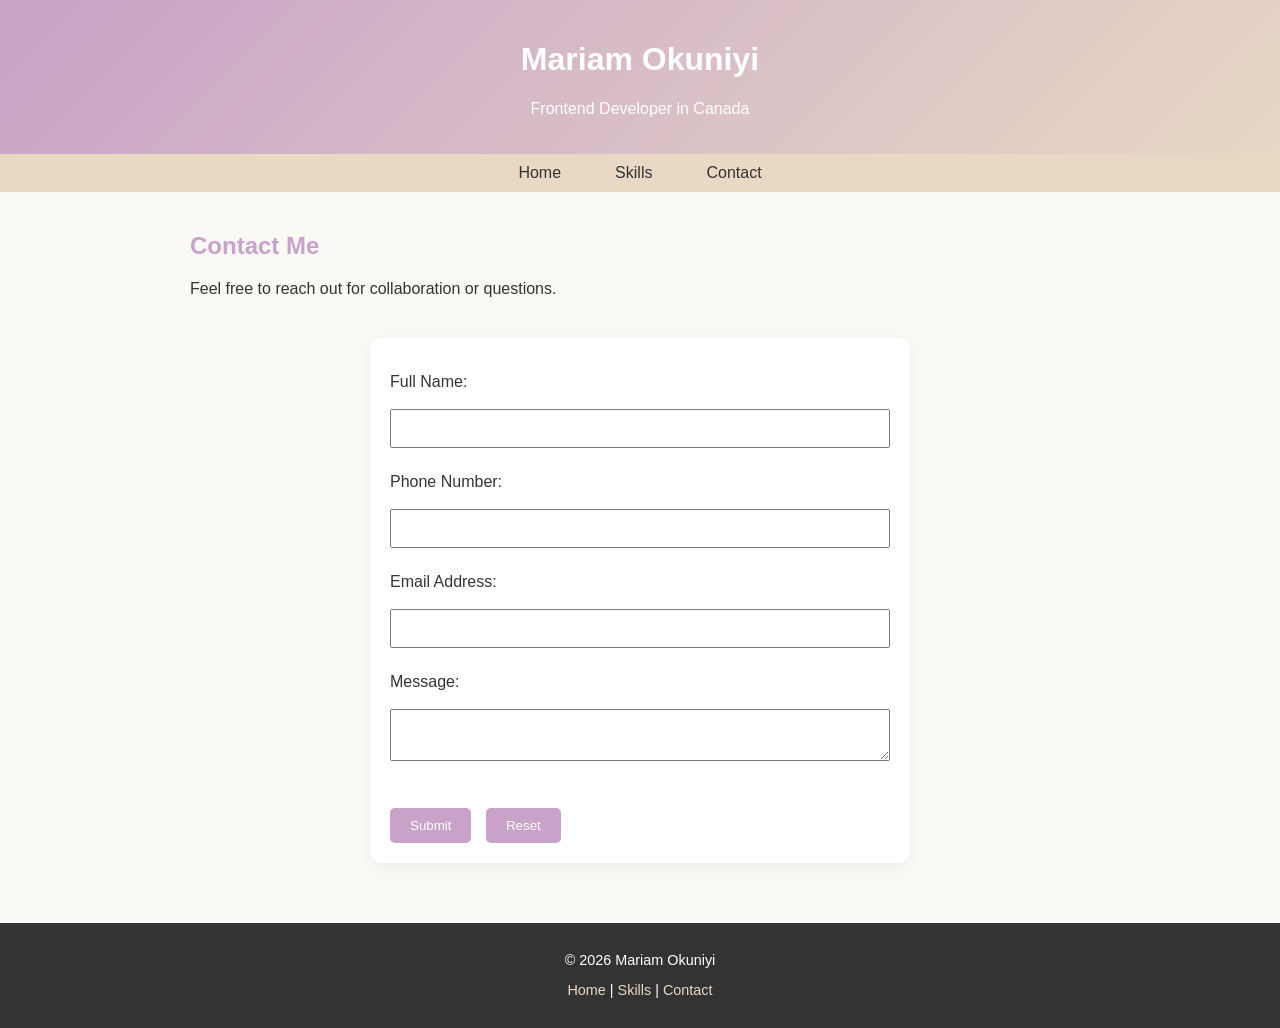
==== contact.html @ 4c5353b2 "Add files via upload" ====
<!DOCTYPE html>
<html lang="en">
<head>
    <meta charset="UTF-8">
    <meta name="viewport" content="width=device-width, initial-scale=1.0">
    <title>Contact | Mariam Okuniyi</title>
    <link rel="stylesheet" href="css/styles.css">
</head>

<body>

    <!-- HEADER -->
    <header id="header">
        <h1>Mariam Okuniyi</h1>
        <p>Frontend Developer in Canada</p>
    </header>

    <!-- NAV -->
    <nav id="nav">
        <ul>
            <li><a href="index.html">Home</a></li>
            <li><a href="services.html">Skills</a></li>
            <li><a href="contact.html">Contact</a></li>
        </ul>
    </nav>

    <!-- MAIN CONTENT -->
    <main id="content">

        <h2>Contact Me</h2>
        <p>Feel free to reach out for collaboration or questions.</p>

        <form id="contactForm">
    <div id="form-container">

        <!-- NAME -->
        <label for="name">Full Name:</label><br>
        <input type="text" id="name" name="name">
        <p id="nameError" class="error">Please enter your name.</p>

        <!-- PHONE -->
        <label for="phone">Phone Number:</label><br>
        <input type="tel" id="phone" name="phone">
        <p id="phoneError" class="error">Enter a valid 10-digit phone number.</p>

        <!-- EMAIL -->
        <label for="email">Email Address:</label><br>
        <input type="email" id="email" name="email">
        <p id="emailError" class="error">Enter a valid email address.</p>

        <!-- MESSAGE -->
        <label for="message">Message:</label><br>
        <textarea id="message" name="message"></textarea>

        <br><br>

        <button type="submit">Submit</button>
        <button type="reset">Reset</button>

    </div>
</form>

    </main>

    <!-- FOOTER -->
    <footer id="footer">
        <p>&copy; 2026 Mariam Okuniyi</p>
        <p>
            <a href="index.html">Home</a> |
            <a href="services.html">Skills</a> |
            <a href="contact.html">Contact</a>
        </p>
    </footer>

    <!-- LINK TO JAVASCRIPT (REQUIRED) -->
    <script src="js/validation.js"></script>

</body>
</html>
---- css/styles.css ----
/* Reset default browser spacing */
body {
    margin: 0;
    font-family: 'Poppins', sans-serif;
    background-color: #FAF9F6; /* soft cream */
    color: #333333;
}

h1, h2, h3 {
    font-weight: 600;
}

#header {
    background: linear-gradient(135deg, #C8A2C8, #E8D8C4);
    color: white;
    text-align: center;
    padding: 20px;
}

#nav {
    background-color: #E8D8C4; /* soft beige */
}

#nav ul {
    list-style-type: none;
    margin: 0;
    padding: 10px;
    display: flex;
    justify-content: center;
}

#nav li {
    margin: 0 15px;
}

#nav a {
    text-decoration: none;
    color: #333;
    font-weight: 500;
    padding: 6px 12px;
    transition: 0.3s;
}

/* HOVER EFFECT */
#nav a:hover {
    background-color: #C8A2C8;
    color: white;
    border-radius: 5px;
}

#nav a:focus {
    outline: 2px solid #C8A2C8;
}

#content {
    max-width: 900px;
    margin: auto;
    padding: 20px;
}

section {
    margin-bottom: 30px;
}

h2 {
    color: #C8A2C8;
}

/* Intro alignment */
#skills-intro {
    text-align: center;
    margin-bottom: 40px;
    background: none;
    box-shadow: none;
    padding: 0;
}

/* Grid container */
#skills-container {
    display: flex;
    flex-direction: column;
    gap: 25px;
}

/* Make cards equal height */
#skills-container section {
    background-color: white;
    padding: 20px;
    border-radius: 12px;
    box-shadow: 0 4px 15px rgba(0,0,0,0.05);
    display: flex;
    flex-direction: column;
}

#skills-container img {
     width: 100%;
    height: 180px;
    object-fit: cover;
    border-radius: 10px; /* NOT circle */
}

#skills-container section:last-child {
    max-width: 700px;
    margin: 0 auto;
}

#skills-container section:hover {
    transform: translateY(-5px);
    transition: 0.3s ease;
}

img {
    max-width: 100%;
    height: auto;
    border-radius: 10px;
}

button {
    background-color: #C8A2C8;
    color: white;
    border: none;
    padding: 10px 20px;
    cursor: pointer;
    border-radius: 5px;
}

button:hover {
    background-color: #a67fa6;
}

.button-link {
    display: inline-block;
    background-color: #C8A2C8;
    color: white;
    padding: 10px 20px;
    border-radius: 5px;
    text-decoration: none;
}

.button-link:hover {
    background-color: #a67fa6;
}

#footer {
    background-color: #333;
    color: white;
    text-align: center;
    padding: 15px;
    font-size: 0.9em; /* smaller text (REQUIRED idea) */
}

#footer a {
    color: #E8D8C4;
    text-decoration: none;
}

#footer a:hover {
    text-decoration: underline;
}

input, textarea {
    width: 100%;
    padding: 10px;
    margin-bottom: 10px;
    box-sizing: border-box;  
}

/* Focus effect (REQUIRED) */
input:focus, textarea:focus {
    background-color: #E8D8C4;
    color: #333;
}

#contactForm {
    max-width: 500px;
    margin: 40px auto;
    background-color: white;
    padding: 20px;
    border-radius: 12px;
    box-shadow: 0 4px 15px rgba(0,0,0,0.05);
}

#contactForm label {
    display: block;
    margin-top: 15px;
    font-weight: 500;
}

#contactForm button {
    margin-top: 15px;
    margin-right: 10px;
}

@media (max-width: 768px) {

    #nav ul {
        flex-direction: column;
        align-items: center;
    }

    #nav li {
        margin: 10px 0;
    }

    #content {
        padding: 15px;
    }

    #skills-container {
    flex-direction: column;
}

    #skills-container section:last-child {
        max-width: 500px;
    margin: 0 auto;
    }
}


/* Hide error messages initially */
.error {
    color: red;
    display: none;
}
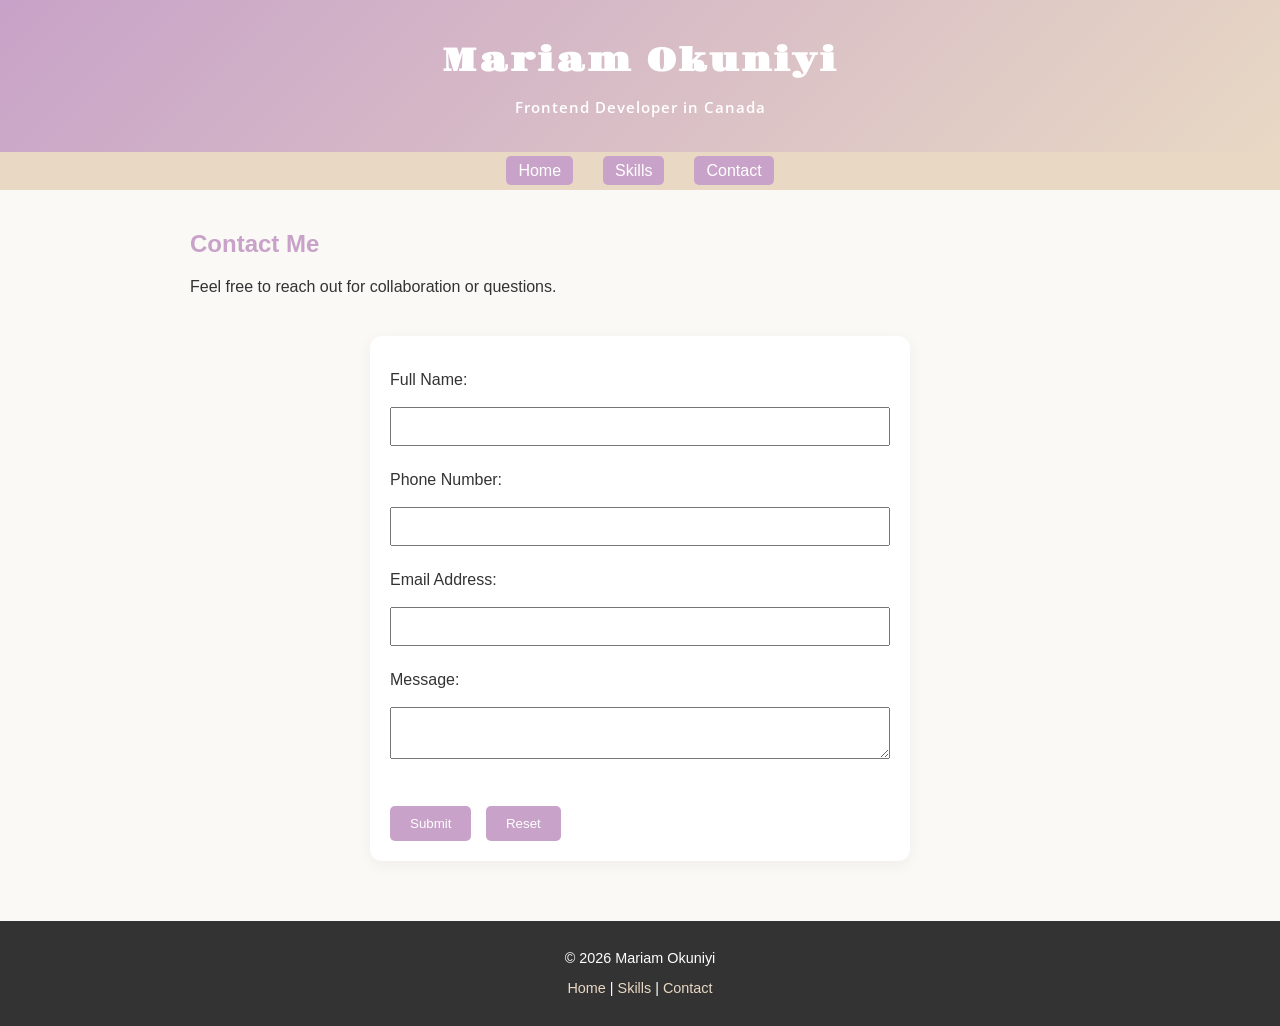
==== commit 55a24e29: "Add files via upload" ====
--- a/contact.html
+++ b/contact.html
@@ -1,3 +1,15 @@
+<!--
+Name: Mariam Okuniyi
+Course: WEBD-1008 Website Development
+Project: Project 4 - Website Development & Deployment
+Date: 04/23/2026
+-->
+
+<!--
+Page: Contact
+Purpose:
+This page contains a contact form with JavaScript validation to ensure correct user input.
+-->
 <!DOCTYPE html>
 <html lang="en">
 <head>
@@ -5,6 +17,9 @@
     <meta name="viewport" content="width=device-width, initial-scale=1.0">
     <title>Contact | Mariam Okuniyi</title>
     <link rel="stylesheet" href="css/styles.css">
+    <link rel="preconnect" href="https://fonts.googleapis.com">
+    <link rel="preconnect" href="https://fonts.gstatic.com" crossorigin>
+    <link href="https://fonts.googleapis.com/css2?family=Gravitas+One&family=Open+Sans:wght@300;400;600&display=swap" rel="stylesheet">
 </head>
 
 <body>
@@ -18,9 +33,9 @@
     <!-- NAV -->
     <nav id="nav">
         <ul>
-            <li><a href="index.html">Home</a></li>
-            <li><a href="services.html">Skills</a></li>
-            <li><a href="contact.html">Contact</a></li>
+            <li><a href="index.html" class="active">Home</a></li>
+            <li><a href="services.html" class="active">Skills</a></li>
+            <li><a href="contact.html" class="active">Contact</a></li>
         </ul>
     </nav>
 
@@ -72,7 +87,7 @@
         </p>
     </footer>
 
-    <!-- LINK TO JAVASCRIPT (REQUIRED) -->
+    <!-- LINK TO JAVASCRIPT -->
     <script src="js/validation.js"></script>
 
 </body>
--- a/css/styles.css
+++ b/css/styles.css
@@ -1,8 +1,33 @@
+/*
+Name: Mariam Okuniyi
+Course: WEBD-1008 Website Development
+Project: Project 4 - Website Development & Deployment
+
+Description:
+This stylesheet controls the layout and design of the website.
+It ensures a clean, responsive, and consistent user interface across all pages.
+
+Sections:
+- Global styles (body, headings)
+- Header and Navigation
+- Content layout
+- Skills page styling
+- Contact form styling
+- Responsive design (media queries)
+
+Technologies:
+- CSS3
+- Flexbox
+- Media Queries
+
+Date: 04/23/2026
+*/
+
 /* Reset default browser spacing */
 body {
     margin: 0;
     font-family: 'Poppins', sans-serif;
-    background-color: #FAF9F6; /* soft cream */
+    background-color: #FAF9F6; 
     color: #333333;
 }
 
@@ -10,6 +35,20 @@
     font-weight: 600;
 }
 
+
+#header h1 {
+    font-family: 'Gravitas One', serif;
+    letter-spacing: 2px;
+    margin-bottom: 10px;
+}
+
+#header p {
+    font-family: 'Open Sans', sans-serif;
+    font-weight: 600;
+    letter-spacing: 1px;
+    font-size: 0.95rem;
+}
+
 #header {
     background: linear-gradient(135deg, #C8A2C8, #E8D8C4);
     color: white;
@@ -18,7 +57,7 @@
 }
 
 #nav {
-    background-color: #E8D8C4; /* soft beige */
+    background-color: #E8D8C4;
 }
 
 #nav ul {
@@ -50,6 +89,12 @@
 
 #nav a:focus {
     outline: 2px solid #C8A2C8;
+}
+
+#nav a.active {
+    background-color: #C8A2C8;
+    color: white;
+    border-radius: 5px;
 }
 
 #content {
@@ -96,7 +141,7 @@
      width: 100%;
     height: 180px;
     object-fit: cover;
-    border-radius: 10px; /* NOT circle */
+    border-radius: 10px;
 }
 
 #skills-container section:last-child {
@@ -139,6 +184,7 @@
 
 .button-link:hover {
     background-color: #a67fa6;
+    transform: translateY(-2px);
 }
 
 #footer {
@@ -146,7 +192,7 @@
     color: white;
     text-align: center;
     padding: 15px;
-    font-size: 0.9em; /* smaller text (REQUIRED idea) */
+    font-size: 0.9em; 
 }
 
 #footer a {
@@ -165,7 +211,7 @@
     box-sizing: border-box;  
 }
 
-/* Focus effect (REQUIRED) */
+/* Focus effect */
 input:focus, textarea:focus {
     background-color: #E8D8C4;
     color: #333;
